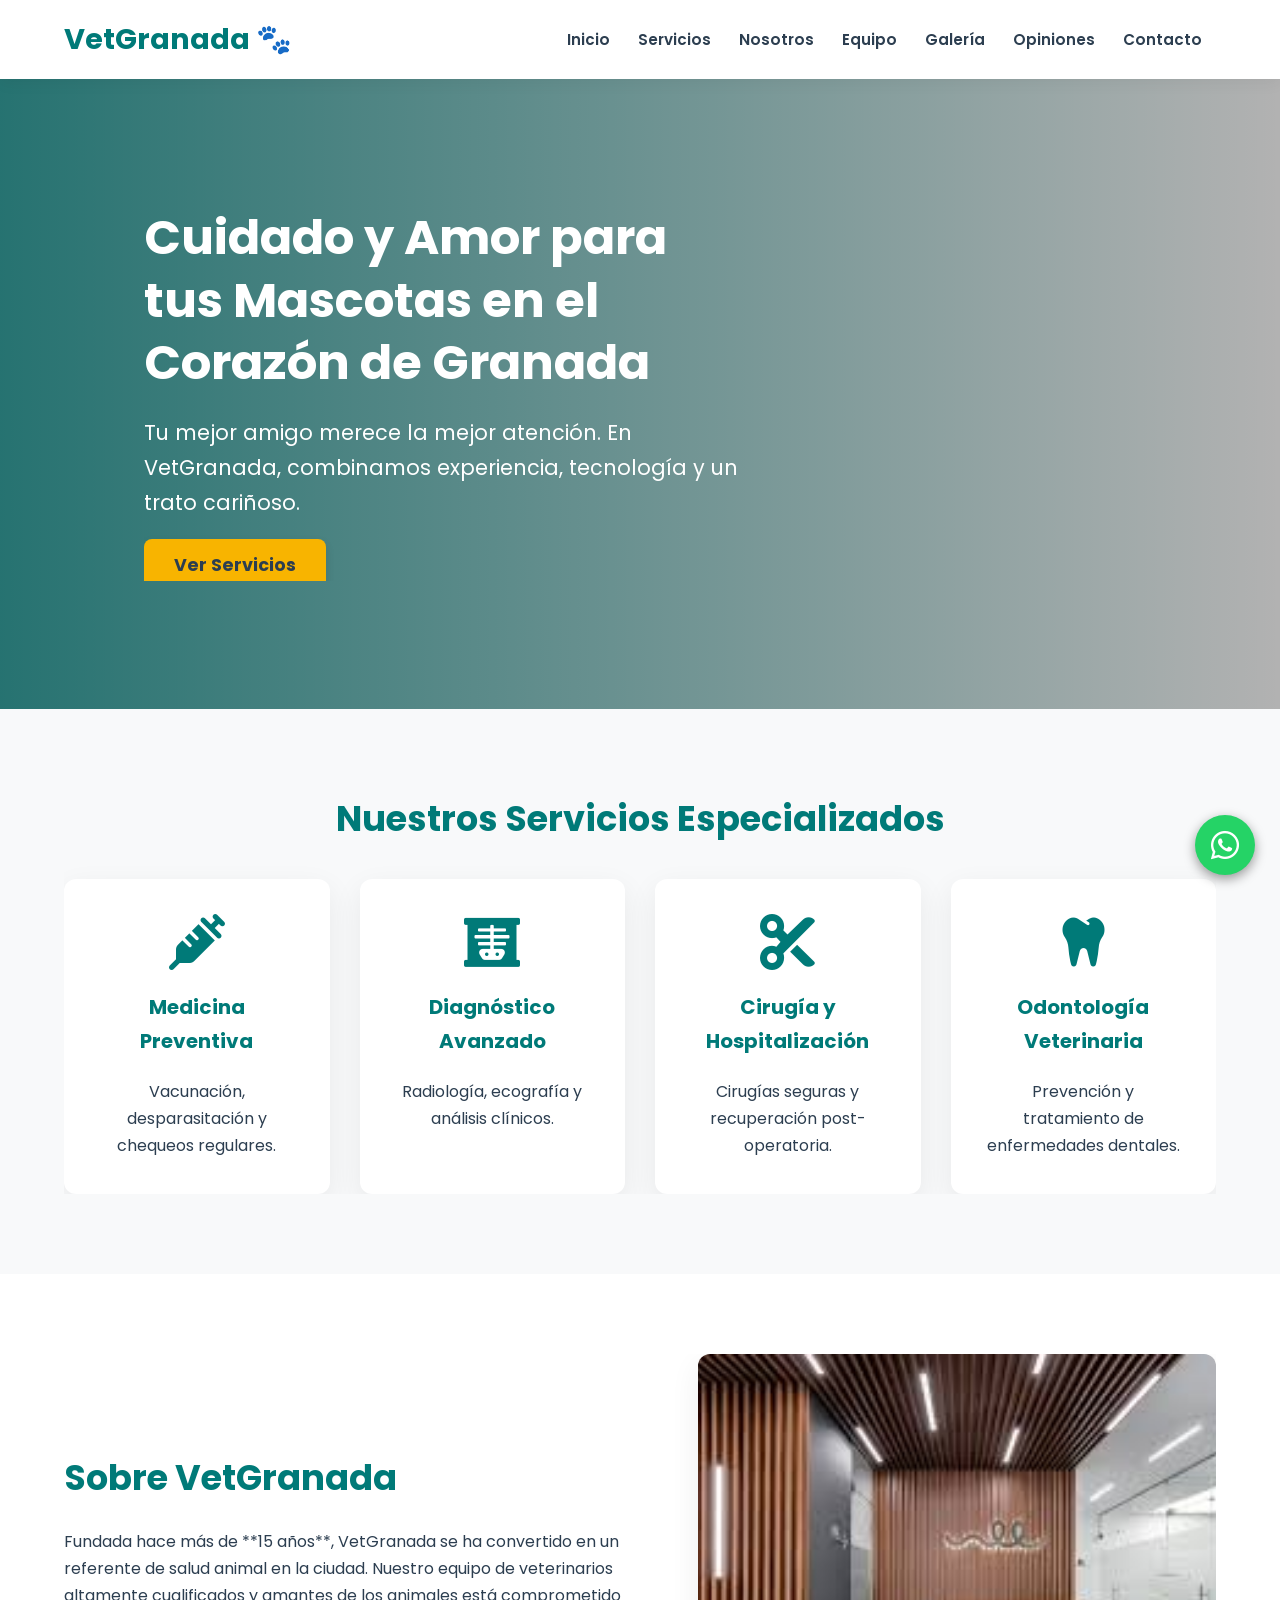
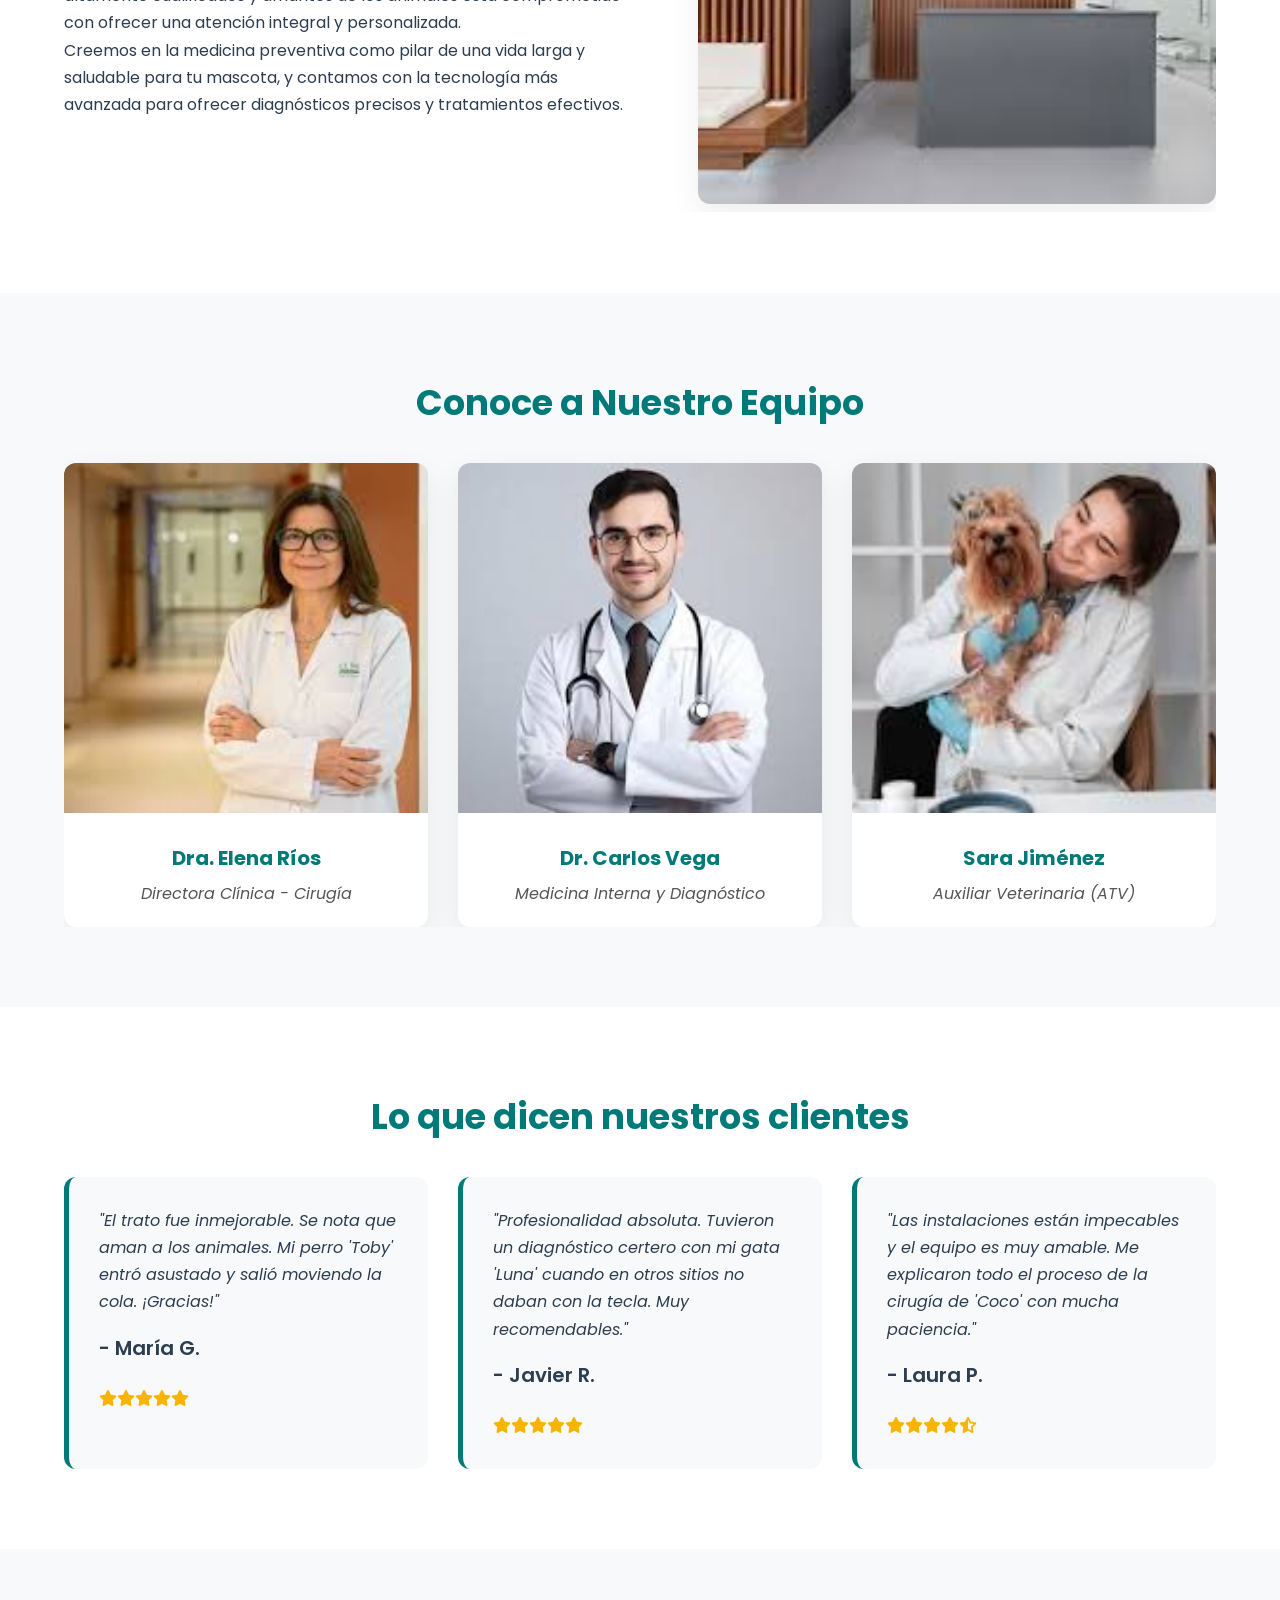
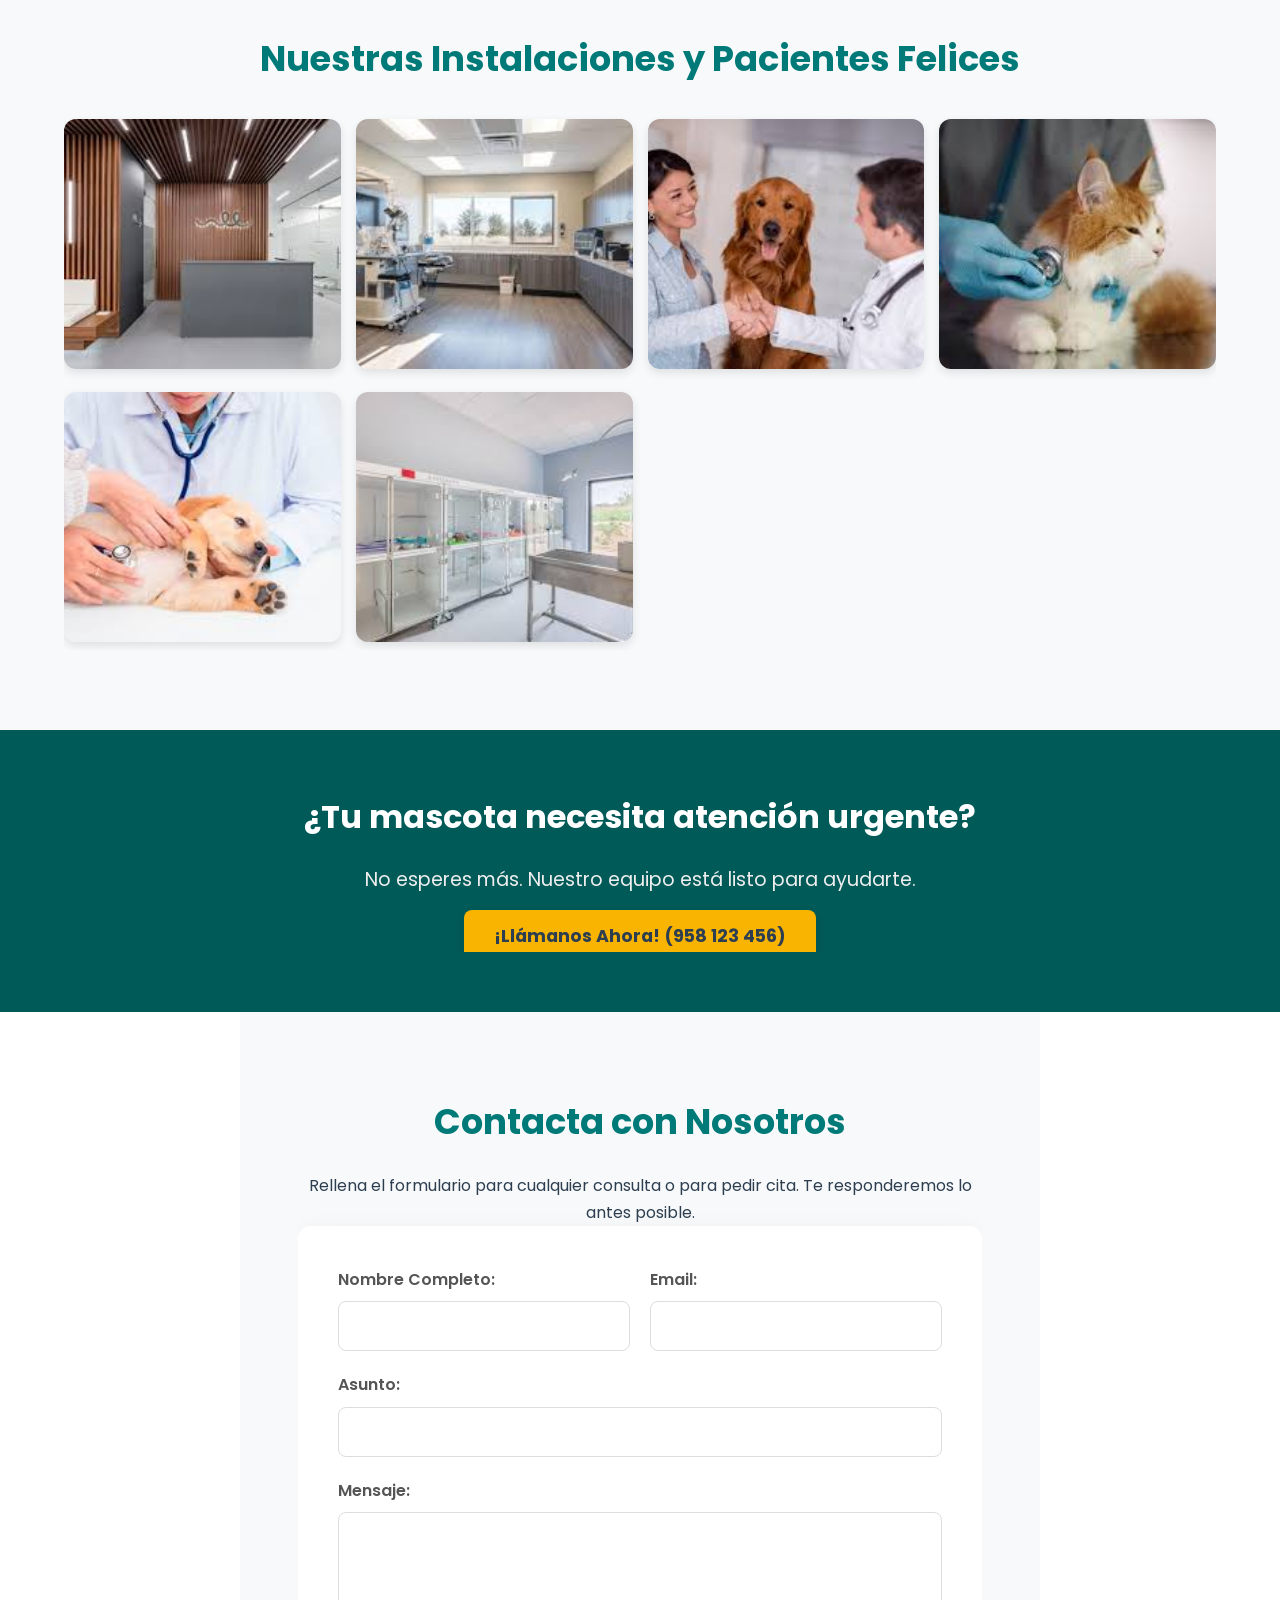
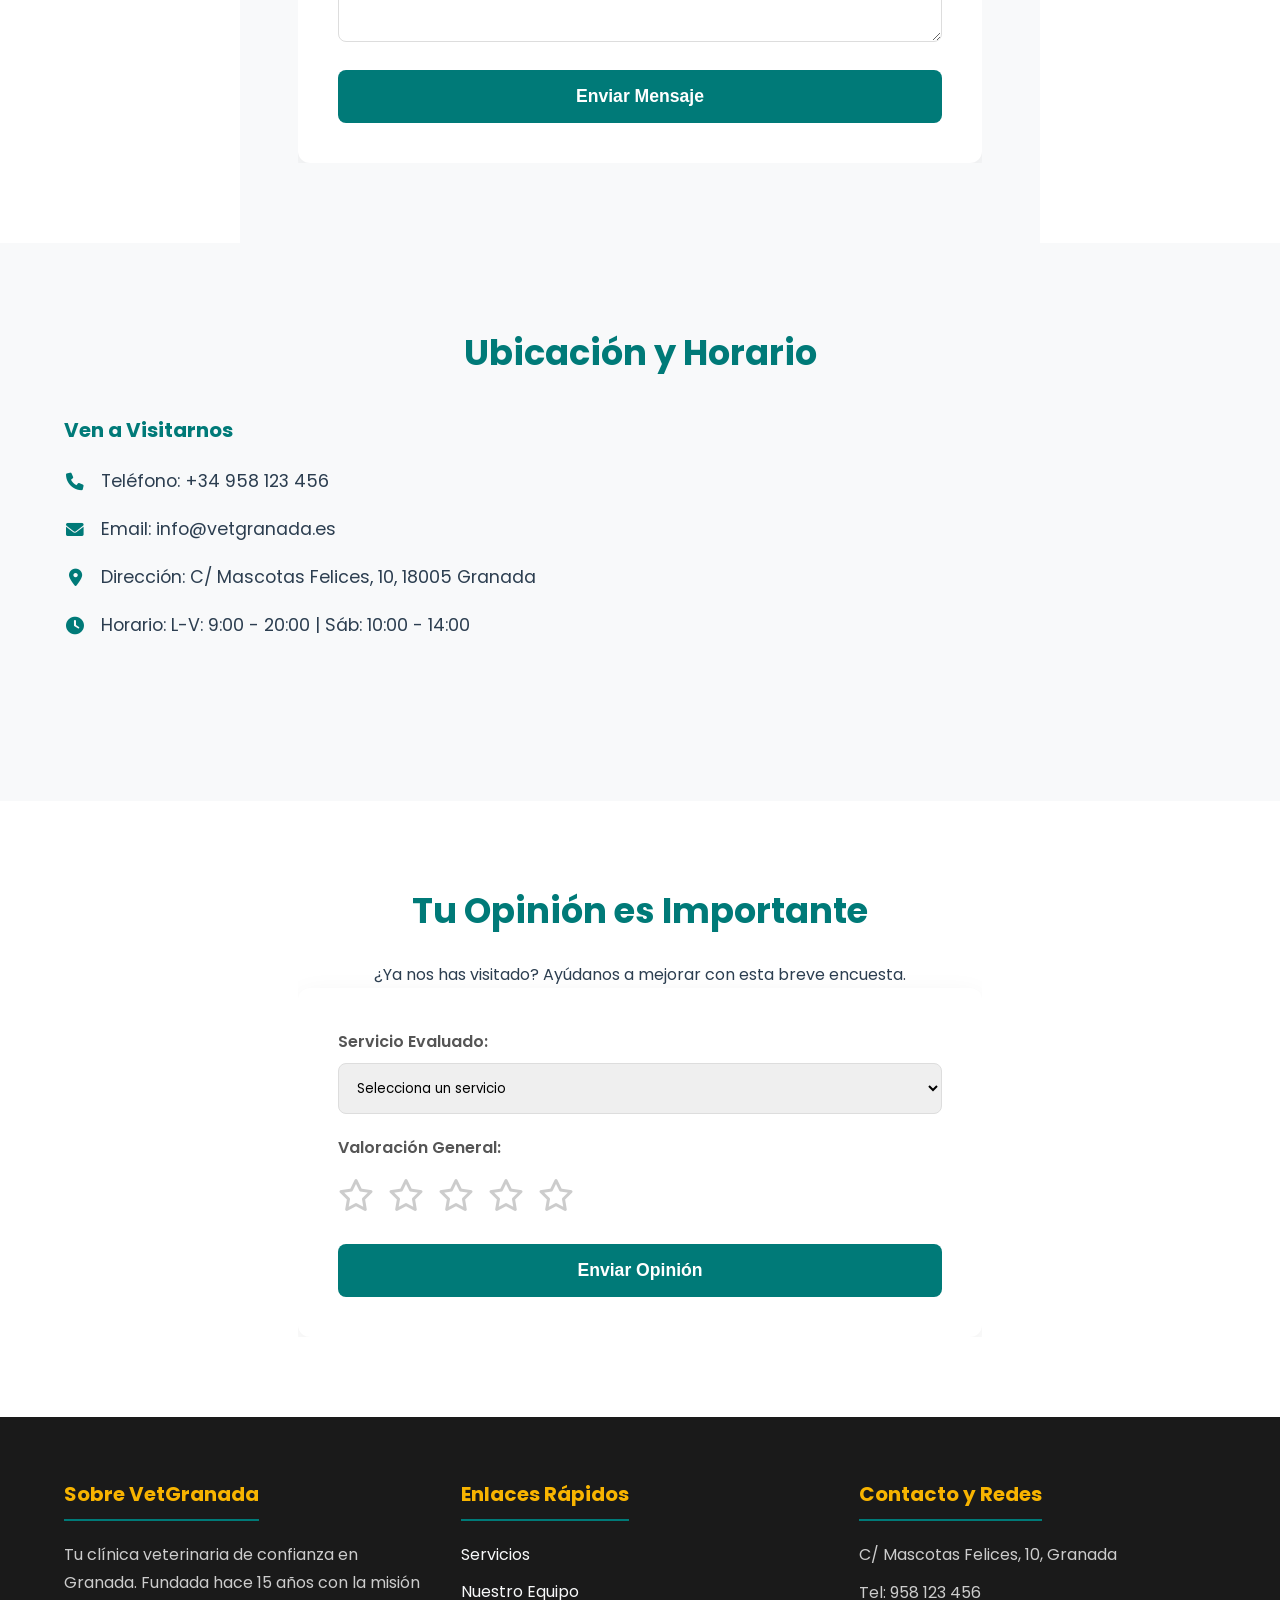
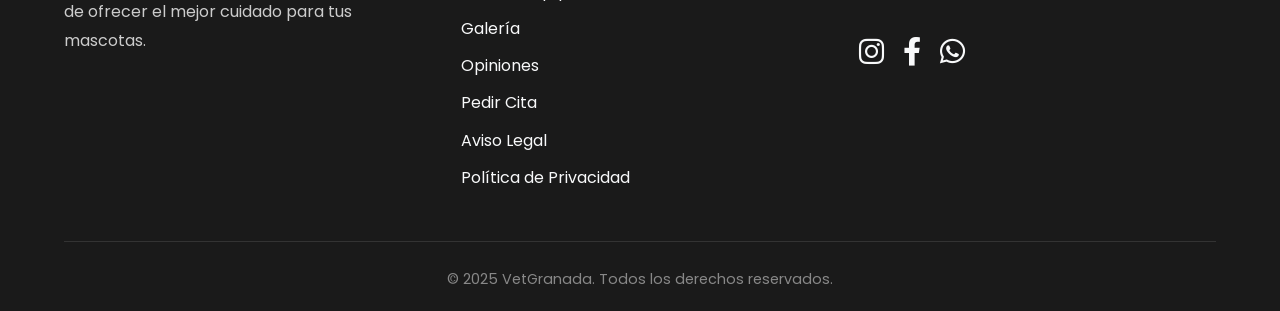
==== index.html @ afdc692f "Add files via upload" ====
<!DOCTYPE html>
<html lang="es">
<head>
    <meta charset="UTF-8">
    <meta name="viewport" content="width=device-width, initial-scale=1.0">
    <title>VetGranada | Tu Veterinaria de Confianza</title>
    
    <link rel="stylesheet" href="paginaweb.css">
    <link href="https://fonts.googleapis.com/css2?family=Poppins:wght@400;600;700&display=swap" rel="stylesheet">
    <link rel="stylesheet" href="https://cdnjs.cloudflare.com/ajax/libs/font-awesome/6.0.0-beta3/css/all.min.css">
</head>
<body>

    <a href="#" id="whatsapp-btn" class="flash-action-btn" title="Contáctanos por WhatsApp">
        <i class="fab fa-whatsapp"></i>
    </a>

    <header>
        <div class="container">
            <h1>VetGranada 🐾</h1>
            <nav>
                <ul>
                    <li><a href="#inicio">Inicio</a></li>
                    <li><a href="#servicios">Servicios</a></li>
                    <li><a href="#nosotros">Nosotros</a></li>
                    <li><a href="#equipo">Equipo</a></li>
                    <li><a href="#galeria">Galería</a></li>
                    <li><a href="#opiniones">Opiniones</a></li>
                    <li><a href="#contacto">Contacto</a></li>
                </ul>
            </nav>
        </div>
    </header>

    <main>
        <section id="inicio" class="hero">
            <div class="container">
                <h2>Cuidado y Amor para tus Mascotas en el Corazón de Granada</h2>
                <p>Tu mejor amigo merece la mejor atención. En VetGranada, combinamos experiencia, tecnología y un trato cariñoso.</p>
                <a href="#servicios" class="btn-primary">Ver Servicios</a>
            </div>
        </section>

        <section id="servicios" class="services hidden-scroll">
            <div class="container">
                <h3>Nuestros Servicios Especializados</h3>
                <div class="service-grid">
                    <div class="service-card"><i class="fas fa-syringe"></i><h4>Medicina Preventiva</h4><p>Vacunación, desparasitación y chequeos regulares.</p></div>
                    <div class="service-card"><i class="fas fa-x-ray"></i><h4>Diagnóstico Avanzado</h4><p>Radiología, ecografía y análisis clínicos.</p></div>
                    <div class="service-card"><i class="fas fa-cut"></i><h4>Cirugía y Hospitalización</h4><p>Cirugías seguras y recuperación post-operatoria.</p></div>
                    <div class="service-card"><i class="fas fa-tooth"></i><h4>Odontología Veterinaria</h4><p>Prevención y tratamiento de enfermedades dentales.</p></div>
                </div>
            </div>
        </section>

        <section id="nosotros" class="about hidden-scroll">
            <div class="container">
                <div class="about-content">
                    <div class="text-content">
                        <h3>Sobre VetGranada</h3>
                        <p>Fundada hace más de **15 años**, VetGranada se ha convertido en un referente de salud animal en la ciudad. Nuestro equipo de veterinarios altamente cualificados y amantes de los animales está comprometido con ofrecer una atención integral y personalizada.</p>
                        <p>Creemos en la medicina preventiva como pilar de una vida larga y saludable para tu mascota, y contamos con la tecnología más avanzada para ofrecer diagnósticos precisos y tratamientos efectivos.</p>
                    </div>
                    <div class="image-content">
                        <img src="./interior moderno.jpg" alt="Interior moderno de la clínica VetGranada">
                    </div>
                </div>
            </div>
        </section>

        <section id="equipo" class="team hidden-scroll">
            <div class="container">
                <h3>Conoce a Nuestro Equipo</h3>
                <div class="team-grid">
                    <div class="team-card">
                        <img src="./directora.jpg" alt="Foto de la Dra. Elena Ríos">
                        <h4>Dra. Elena Ríos</h4>
                        <p class="team-title">Directora Clínica - Cirugía</p>
                    </div>
                    <div class="team-card">
                        <img src="./doctor.jpg" alt="Foto del Dr. Carlos Vega">
                        <h4>Dr. Carlos Vega</h4>
                        <p class="team-title">Medicina Interna y Diagnóstico</p>
                    </div>
                    <div class="team-card">
                        <img src="./vetrinaria1.jpg" alt="Foto de Sara Jiménez">
                        <h4>Sara Jiménez</h4>
                        <p class="team-title">Auxiliar Veterinaria (ATV)</p>
                    </div>
                </div>
            </div>
        </section>

        <section id="opiniones" class="testimonials hidden-scroll">
            <div class="container">
                <h3>Lo que dicen nuestros clientes</h3>
                <div class="testimonial-grid">
                    <div class="testimonial-card">
                        <p>"El trato fue inmejorable. Se nota que aman a los animales. Mi perro 'Toby' entró asustado y salió moviendo la cola. ¡Gracias!"</p>
                        <h4>- María G.</h4>
                        <div class="stars-display">
                            <i class="fas fa-star"></i><i class="fas fa-star"></i><i class="fas fa-star"></i><i class="fas fa-star"></i><i class="fas fa-star"></i>
                        </div>
                    </div>
                    <div class="testimonial-card">
                        <p>"Profesionalidad absoluta. Tuvieron un diagnóstico certero con mi gata 'Luna' cuando en otros sitios no daban con la tecla. Muy recomendables."</p>
                        <h4>- Javier R.</h4>
                        <div class="stars-display">
                            <i class="fas fa-star"></i><i class="fas fa-star"></i><i class="fas fa-star"></i><i class="fas fa-star"></i><i class="fas fa-star"></i>
                        </div>
                    </div>
                    <div class="testimonial-card">
                        <p>"Las instalaciones están impecables y el equipo es muy amable. Me explicaron todo el proceso de la cirugía de 'Coco' con mucha paciencia."</p>
                        <h4>- Laura P.</h4>
                        <div class="stars-display">
                            <i class="fas fa-star"></i><i class="fas fa-star"></i><i class="fas fa-star"></i><i class="fas fa-star"></i><i class="fas fa-star-half-alt"></i>
                        </div>
                    </div>
                </div>
            </div>
        </section>

        <section id="galeria" class="gallery hidden-scroll">
            <div class="container">
                <h3>Nuestras Instalaciones y Pacientes Felices</h3>
                <div class="gallery-grid">
                    <div class="gallery-item"><img src="./interior moderno.jpg" alt="Recepción moderna de la clínica veterinaria"></div>
                    <div class="gallery-item"><img src="./sala.jpg" alt="Sala de cirugía veterinaria con equipo moderno"></div>
                    <div class="gallery-item"><img src="./feliz.jpg" alt="Perro feliz con su dueño y el veterinario"></div>
                    <div class="gallery-item"><img src="./gato.jpg" alt="Gato en mesa de examen veterinario"></div>
                    <div class="gallery-item"><img src="./perro.jpg" alt="Cachorro en revisión con veterinario"></div>
                    <div class="gallery-item"><img src="./aniamles.jpg" alt="Sala de alojo de animales"></div>
                </div>
            </div>
        </section>

        <section class="cta-banner">
            <div class="container">
                <h3>¿Tu mascota necesita atención urgente?</h3>
                <p>No esperes más. Nuestro equipo está listo para ayudarte.</p>
                <a href="tel:+34958123456" class="btn-primary">¡Llámanos Ahora! (958 123 456)</a>
            </div>
        </section>

        <section id="contacto" class="contact-form-section hidden-scroll">
            <div class="container">
                <h3>Contacta con Nosotros</h3>
                <p>Rellena el formulario para cualquier consulta o para pedir cita. Te responderemos lo antes posible.</p>
                
                <form id="contacto-form">
                    <div class="form-grid">
                        <div class="form-group">
                            <label for="contacto-nombre">Nombre Completo:</label>
                            <input type="text" id="contacto-nombre" name="contacto-nombre" required>
                        </div>
                        <div class="form-group">
                            <label for="contacto-email">Email:</label>
                            <input type="email" id="contacto-email" name="contacto-email" required>
                        </div>
                    </div>
                    <div class="form-group">
                        <label for="contacto-asunto">Asunto:</label>
                        <input type="text" id="contacto-asunto" name="contacto-asunto">
                    </div>
                    <div class="form-group">
                        <label for="contacto-mensaje">Mensaje:</label>
                        <textarea id="contacto-mensaje" name="contacto-mensaje" rows="5" required></textarea>
                    </div>
                    <button type="submit" id="submit-contacto">Enviar Mensaje</button>
                    <p id="contact-form-message" class="form-status-message"></p>
                </form>
            </div>
        </section>

        <section id="ubicacion" class="location hidden-scroll">
            <div class="container">
                <h3>Ubicación y Horario</h3>
                <div class="contact-info">
                    <div class="contact-details">
                        <h4>Ven a Visitarnos</h4>
                        <ul>
                            <li><i class="fas fa-phone"></i> Teléfono: +34 958 123 456</li>
                            <li><i class="fas fa-envelope"></i> Email: info@vetgranada.es</li>
                            <li><i class="fas fa-map-marker-alt"></i> Dirección: C/ Mascotas Felices, 10, 18005 Granada</li>
                            <li><i class="fas fa-clock"></i> Horario: L-V: 9:00 - 20:00 | Sáb: 10:00 - 14:00</li>
                        </ul>
                    </div>
                    <div class="contact-map">
                        <iframe 
                            src="https://www.google.com/maps/embed?pb=!1m18!1m12!1m3!1d3179.288661845196!2d-3.599728684699505!3d37.1700419798733!2m3!1f0!2f0!3f0!3m2!1i1024!2i768!4f13.1!3m3!1m2!1s0xd71fcb9d79905b1%3A0x1d7c4a02f3c0d836!2sPlaza%20Nueva!5e0!3m2!1ses!2ses!4v1678886400000!5m2!1ses!2ses" 
                            width="100%" 
                            height="300" 
                            style="border:0;" 
                            allowfullscreen="" 
                            loading="lazy" 
                            referrerpolicy="no-referrer-when-downgrade"
                            title="Mapa de ubicación de VetGranada (Plaza Nueva, Granada)">
                        </iframe>
                    </div>
                </div>
            </div>
        </section>

        <section id="satisfaccion" class="satisfaction-form hidden-scroll">
            <div class="container">
                <h3>Tu Opinión es Importante</h3>
                <p>¿Ya nos has visitado? Ayúdanos a mejorar con esta breve encuesta.</p>
                <form id="satisfaccion-form">
                    <div class="form-group">
                        <label for="servicio">Servicio Evaluado:</label>
                        <select id="servicio" name="servicio" required>
                            <option value="">Selecciona un servicio</option>
                            <option value="preventiva">Medicina Preventiva</option>
                            <option value="diagnostico">Diagnóstico</option>
                            <option value="cirugia">Cirugía</option>
                            <option value="odontologia">Odontología</option>
                            <option value="otro">Otro</option>
                        </select>
                    </div>
                    <div class="form-group rating">
                        <label>Valoración General:</label>
                        <div class="stars">
                            <i class="far fa-star" data-rating="1"></i>
                            <i class="far fa-star" data-rating="2"></i>
                            <i class="far fa-star" data-rating="3"></i>
                            <i class="far fa-star" data-rating="4"></i>
                            <i class="far fa-star" data-rating="5"></i>
                        </div>
                        <input type="hidden" id="valoracion" name="valoracion" value="0" required>
                    </div>
                    <button type="submit" id="submit-satisfaccion">Enviar Opinión</button>
                    <p id="form-message" class="form-status-message"></p>
                </form>
            </div>
        </section>
    </main>

    <footer>
        <div class="container footer-grid">
            <div class="footer-col">
                <h4>Sobre VetGranada</h4>
                <p>Tu clínica veterinaria de confianza en Granada. Fundada hace 15 años con la misión de ofrecer el mejor cuidado para tus mascotas.</p>
            </div>
            
            <div class="footer-col">
                <h4>Enlaces Rápidos</h4>
                <ul>
                    <li><a href="#servicios">Servicios</a></li>
                    <li><a href="#equipo">Nuestro Equipo</a></li>
                    <li><a href="#galeria">Galería</a></li>
                    <li><a href="#opiniones">Opiniones</a></li>
                    <li><a href="#contacto">Pedir Cita</a></li>
                    <li><a href="#">Aviso Legal</a></li>
                    <li><a href="#">Política de Privacidad</a></li>
                </ul>
            </div>

            <div class="footer-col">
                <h4>Contacto y Redes</h4>
                <p>C/ Mascotas Felices, 10, Granada</p>
                <p>Tel: 958 123 456</p>
                <div class="footer-social">
                    <a href="#" title="Instagram"><i class="fab fa-instagram"></i></a>
                    <a href="#" title="Facebook"><i class="fab fa-facebook-f"></i></a>
                    <a href="#" id="footer-whatsapp-link" title="WhatsApp"><i class="fab fa-whatsapp"></i></a>
                </div>
            </div>
        </div>
        <div class="copyright">
            © 2025 VetGranada. Todos los derechos reservados.
        </div>
    </footer>

    <script src="paginaweb.js"></script>
</body>
</html>
---- paginaweb.css ----
/* --- Variables de Color y Fuentes (Nuevo Estilo) --- */
:root {
    --primary-color: #007A78; /* Verde azulado profundo */
    --secondary-color: #F8B400; /* Dorado / Amarillo */
    --primary-dark: #005A58;
    --text-dark: #2c3e50; /* Azul oscuro (casi negro) */
    --text-light: #f8f9fa; /* Blanco roto */
    --bg-light: #f8f9fa;
    --bg-dark: #1a1a1a; /* Negro muy oscuro para el footer */
    --font-family: 'Poppins', sans-serif;
    --modern-shadow: 0 10px 30px rgba(0, 0, 0, 0.07);
    --modern-shadow-hover: 0 15px 35px rgba(0, 0, 0, 0.1);
    --border-radius-md: 12px;
}

/* --- Estilos Generales --- */
* { margin: 0; padding: 0; box-sizing: border-box; }
body {
    font-family: var(--font-family);
    line-height: 1.7;
    color: var(--text-dark);
    background-color: white;
    scroll-behavior: smooth;
    overflow-x: hidden; /* Evita desbordamiento horizontal */
}
.container { width: 90%; max-width: 1200px; margin: auto; overflow: hidden; }
h2, h3, h4 { color: var(--primary-color); margin-bottom: 20px; font-weight: 700; }
h3 { font-size: 2.2em; }
h4 { font-size: 1.25em; }
section { padding: 80px 0; text-align: center; }
section:nth-child(even) { background: var(--bg-light); }
section.location { background: var(--bg-light); }
section.satisfaction-form { background: white; }

/* --- Animación de Scroll (Implementación) --- */
.hidden-scroll {
    opacity: 0;
    transform: translateY(30px);
    transition: opacity 0.6s ease-out, transform 0.6s ease-out;
    will-change: opacity, transform;
}
.show-scroll {
    opacity: 1;
    transform: translateY(0);
}

/* --- Header y Navegación --- */
header {
    background: white;
    padding: 15px 0;
    position: sticky;
    top: 0;
    z-index: 1000;
    box-shadow: 0 4px 15px rgba(0, 0, 0, 0.05);
}
header .container { display: flex; justify-content: space-between; align-items: center; }
header h1 { font-weight: 700; color: var(--primary-color); cursor: default; font-size: 1.8em; }
header nav ul { list-style: none; display: flex; flex-wrap: wrap; }
header nav ul li a {
    color: var(--text-dark);
    text-decoration: none;
    font-weight: 600;
    padding: 10px 14px;
    transition: color 0.3s, background-color 0.3s;
    border-radius: 8px;
    font-size: 0.95em;
}
header nav ul li a:hover { color: white; background-color: var(--primary-color); }

/* --- Hero (Inicio) --- */
.hero {
    background: url('https://loremflickr.com/1400/700/happy,dog,pet?random=2') no-repeat center center/cover;
    height: 70vh; min-height: 450px;
    display: flex; align-items: center; text-align: left;
    color: white; position: relative; padding: 20px;
}
.hero::before {
    content: ''; position: absolute; top: 0; left: 0; right: 0; bottom: 0;
    background: linear-gradient(to right, rgba(0, 90, 88, 0.85), rgba(0, 0, 0, 0.3));
}
.hero .container { position: relative; z-index: 1; max-width: 600px; margin: 0 auto 0 10%; }
.hero h2 { font-size: 3em; color: white; margin-bottom: 20px; line-height: 1.3; }
.hero p { font-size: 1.3em; margin-bottom: 30px; }
.btn-primary {
    background-color: var(--secondary-color);
    color: var(--text-dark);
    border: none;
    padding: 14px 30px;
    font-size: 1.1em;
    font-weight: 700;
    border-radius: 8px;
    cursor: pointer;
    text-decoration: none;
    transition: background-color 0.3s, transform 0.2s, box-shadow 0.3s;
    box-shadow: 0 4px 10px rgba(0,0,0,0.1);
}
.btn-primary:hover { background-color: #ffc940; transform: scale(1.05); }
/* --- Hero (Inicio) --- */
.hero {
    background: url('https://loremflickr.com/1400/700/happy,dog,pet?random=2') no-repeat center center/cover;
    height: 70vh; min-height: 450px;
    /* ... (resto de estilos) ... */
}
/* --- Servicios --- */
.service-grid {
    display: grid;
    grid-template-columns: repeat(auto-fit, minmax(250px, 1fr));
    gap: 30px; margin-top: 30px;
}
.service-card {
    background: white; padding: 35px; border-radius: var(--border-radius-md);
    box-shadow: var(--modern-shadow);
    transition: transform 0.3s, box-shadow 0.3s;
}
.service-card:hover { transform: translateY(-8px); box-shadow: var(--modern-shadow-hover); }
.service-card i { font-size: 3.5em; color: var(--primary-color); margin-bottom: 20px; }

/* --- Sobre Nosotros --- */
.about { text-align: left; }
.about-content { display: flex; align-items: center; gap: 60px; }
.about .text-content { flex: 1; }
.about .image-content { flex: 1; max-width: 45%; text-align: center; }
.about .image-content img {
    width: 100%; height: 450px;
    object-fit: cover; border-radius: var(--border-radius-md);
    box-shadow: var(--modern-shadow);
}

/* --- NUEVO: Sección Equipo --- */
.team { background: var(--bg-light); }
.team-grid {
    display: grid;
    grid-template-columns: repeat(auto-fit, minmax(260px, 1fr));
    gap: 30px;
    margin-top: 30px;
}
.team-card {
    background: white;
    border-radius: var(--border-radius-md);
    box-shadow: var(--modern-shadow);
    overflow: hidden; /* Para que la imagen respete el border-radius */
    transition: transform 0.3s, box-shadow 0.3s;
}
.team-card:hover { transform: translateY(-8px); box-shadow: var(--modern-shadow-hover); }
.team-card img {
    width: 100%;
    height: 350px;
    object-fit: cover;
    object-position: top center; /* Centra la cara */
}
.team-card h4 { color: var(--primary-color); margin-top: 20px; margin-bottom: 5px; }
.team-card .team-title {
    font-style: italic;
    color: #555;
    padding-bottom: 20px;
}

/* --- Testimonios --- */
.testimonial-grid {
    display: grid;
    grid-template-columns: repeat(auto-fit, minmax(300px, 1fr));
    gap: 30px; margin-top: 30px;
}
.testimonial-card {
    background: var(--bg-light);
    padding: 30px;
    border-radius: var(--border-radius-md);
    border-left: 5px solid var(--primary-color);
    text-align: left;
}
.testimonial-card p { font-style: italic; margin-bottom: 15px; }
.testimonial-card h4 { color: var(--text-dark); font-weight: 600; }
.stars-display i { color: var(--secondary-color); }

/* --- NUEVO: Sección Galería --- */
.gallery-grid {
    display: grid;
    grid-template-columns: repeat(auto-fit, minmax(250px, 1fr));
    gap: 15px;
    margin-top: 30px;
}
.gallery-item img {
    width: 100%;
    height: 250px;
    object-fit: cover;
    border-radius: var(--border-radius-md);
    box-shadow: 0 4px 10px rgba(0,0,0,0.1);
    transition: transform 0.3s, box-shadow 0.3s;
    cursor: pointer;
}
.gallery-item img:hover {
    transform: scale(1.05);
    box-shadow: var(--modern-shadow-hover);
}

/* --- Banner CTA --- */
.cta-banner {
    background: var(--primary-dark);
    color: var(--text-light);
    padding: 60px 0;
}
.cta-banner h3 {
    color: white;
    font-size: 2em;
}
.cta-banner p {
    font-size: 1.2em;
    margin-bottom: 25px;
    color: #eee;
}
.cta-banner .btn-primary:hover {
    background-color: #ffc940;
}

/* --- Formularios (Contacto y Satisfacción) --- */
.contact-form-section, .satisfaction-form {
    max-width: 800px;
    margin: 0 auto;
    padding: 80px 20px;
}
.contact-form-section .container,
.satisfaction-form .container {
    max-width: 100%;
}
form {
    background: white;
    padding: 40px;
    border-radius: var(--border-radius-md);
    box-shadow: var(--modern-shadow);
    text-align: left;
}
.form-grid {
    display: grid;
    grid-template-columns: 1fr 1fr;
    gap: 20px;
}
.form-group { margin-bottom: 20px; }
.form-group label { display: block; margin-bottom: 8px; font-weight: 600; color: #555; }
.form-group input[type="text"],
.form-group input[type="email"],
.form-group textarea,
.form-group select {
    width: 100%;
    padding: 14px;
    border: 1px solid #ddd;
    border-radius: 8px;
    font-family: var(--font-family);
    transition: border-color 0.3s, box-shadow 0.3s;
}
.form-group input[type="text"]:focus,
.form-group input[type="email"]:focus,
.form-group textarea:focus,
.form-group select:focus {
    outline: none;
    border-color: var(--primary-color);
    box-shadow: 0 0 0 3px rgba(0, 122, 120, 0.15);
}
.form-group textarea { resize: vertical; }

/* Estilo de Estrellas (Satisfacción) */
.form-group.rating .stars { font-size: 2em; cursor: pointer; }
.form-group .stars i { transition: color 0.1s; margin-right: 5px; }
.form-group .stars i.fas,
.form-group .stars i.hover { color: var(--secondary-color); }
.form-group .stars i.far { color: #ccc; }

form button[type="submit"] {
    width: 100%;
    background-color: var(--primary-color);
    color: white;
    border: none;
    padding: 16px;
    font-size: 1.1em;
    font-weight: 700;
    border-radius: 8px;
    cursor: pointer;
    transition: background-color 0.3s, transform 0.2s;
}
form button[type="submit"]:hover { background-color: var(--primary-dark); transform: translateY(-2px); }

.form-status-message {
    text-align: center;
    margin-top: 15px;
    font-weight: bold;
    padding: 12px;
    border-radius: 8px;
    display: none; /* Se activa con JS */
}
.form-status-message.success { background-color: #e0f8e0; color: #388E3C; display: block; }
.form-status-message.error { background-color: #f8e0e0; color: #D32F2F; display: block; }

/* --- Ubicación (Info de Contacto) --- */
.location .contact-info {
    display: flex;
    justify-content: space-around;
    text-align: left;
    gap: 40px;
    margin-top: 30px;
}
.contact-details, .contact-map { flex: 1; min-width: 280px; }
.contact-details ul { list-style: none; }
.contact-details ul li { margin-bottom: 18px; font-size: 1.1em; display: flex; align-items: center; }
.contact-details i { color: var(--primary-color); margin-right: 15px; width: 22px; text-align: center; }
.contact-map iframe {
    width: 100%;
    height: 300px;
    border-radius: var(--border-radius-md);
    border: 0;
}

/* --- Footer --- */
footer {
    background: var(--bg-dark);
    color: var(--text-light);
    padding: 60px 0 20px;
    text-align: left;
}
.footer-grid {
    display: grid;
    grid-template-columns: repeat(auto-fit, minmax(250px, 1fr));
    gap: 40px;
    padding-bottom: 40px;
    border-bottom: 1px solid #333;
}
.footer-col h4 {
    color: var(--secondary-color);
    margin-bottom: 20px;
    border-bottom: 2px solid var(--primary-color);
    padding-bottom: 8px;
    display: inline-block;
}
.footer-col p { color: #ccc; margin-bottom: 10px; line-height: 1.8; }
.footer-col ul { list-style: none; }
.footer-col ul li a {
    color: var(--text-light);
    text-decoration: none;
    transition: color 0.3s, padding-left 0.3s;
    display: block;
    margin-bottom: 10px;
}
.footer-col ul li a:hover { color: var(--primary-color); padding-left: 5px; }

.footer-social { margin-top: 20px; }
.footer-social a {
    color: var(--text-light);
    font-size: 1.8em;
    margin-right: 15px;
    transition: color 0.3s, transform 0.3s;
}
.footer-social a:hover { color: var(--primary-color); transform: scale(1.1); }
.copyright {
    text-align: center;
    padding-top: 25px;
    font-size: 0.9em;
    color: #888;
}

/* --- Botón Flotante (WhatsApp) --- */
.flash-action-btn {
    position: fixed;
    bottom: 25px;
    right: 25px;
    background-color: #25D366;
    color: white;
    width: 60px; height: 60px;
    border-radius: 50%;
    text-align: center;
    font-size: 2em;
    z-index: 1000;
    box-shadow: 0 4px 12px rgba(0, 0, 0, 0.4);
    animation: pulse 1.5s infinite;
    display: flex;
    align-items: center;
    justify-content: center;
    text-decoration: none;
    transition: background-color 0.3s, transform 0.3s;
}
.flash-action-btn:hover {
    background-color: #128C7E;
    animation-play-state: paused;
    transform: scale(1.1);
}
@keyframes pulse {
    0% { transform: scale(1); box-shadow: 0 0 0 0 rgba(37, 211, 102, 0.7); }
    70% { transform: scale(1.05); box-shadow: 0 0 0 15px rgba(37, 211, 102, 0); }
    100% { transform: scale(1); }
}

/* --- Media Queries (Responsive) --- */
@media (max-width: 900px) {
    .hero .container { margin: 0 auto; text-align: center; }
    .hero h2 { font-size: 2.5em; }
    .about-content { flex-direction: column; text-align: center; }
    .about .image-content { max-width: 70%; margin-top: 30px; }
    .location .contact-info { flex-direction: column; gap: 40px; }
}

@media (max-width: 768px) {
    header .container { flex-direction: column; text-align: center; }
    header nav ul { margin-top: 15px; justify-content: center; }
    .form-grid { grid-template-columns: 1fr; gap: 0; }
    .hero h2 { font-size: 2.2em; }
    .hero p { font-size: 1.1em; }
    h3 { font-size: 1.8em; }
}

@media (max-width: 500px) {
    header nav ul { flex-direction: column; gap: 5px; }
    .service-grid, .team-grid, .testimonial-grid, .gallery-grid { grid-template-columns: 1fr; }
    .about .image-content { max-width: 90%; }
    .hero { height: 60vh; }
    section { padding: 60px 0; }
}
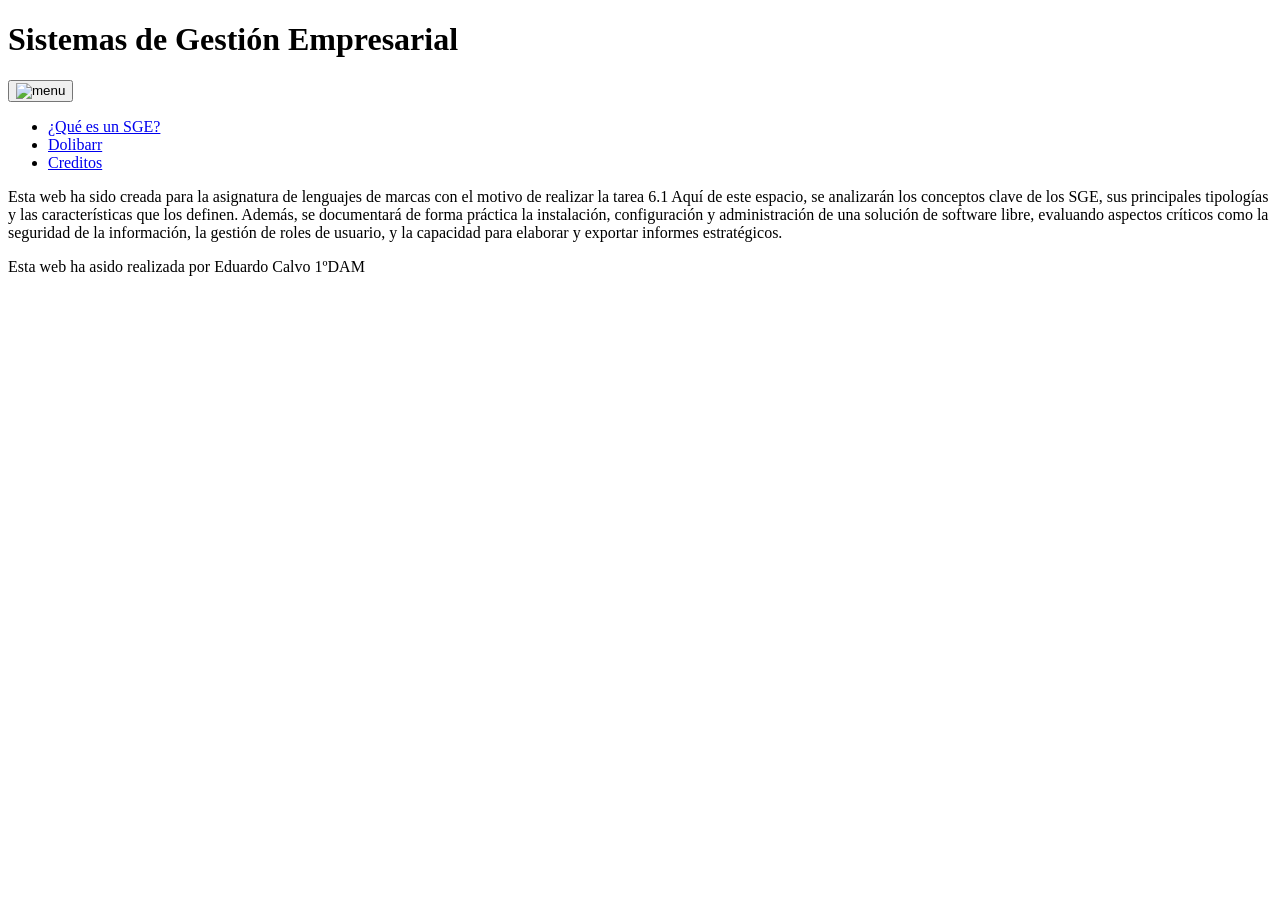
==== commit 949fe82a: "cambio" ====
--- a/index.html
+++ b/index.html
@@ -1,276 +1,66 @@
 <!DOCTYPE html>
-<html lang="es">
+<html lang="en">
+
 <head>
     <meta charset="UTF-8">
     <meta name="viewport" content="width=device-width, initial-scale=1.0">
-    <title>VetGranada | Tu Veterinaria de Confianza</title>
-    
-    <link rel="stylesheet" href="paginaweb.css">
-    <link href="https://fonts.googleapis.com/css2?family=Poppins:wght@400;600;700&display=swap" rel="stylesheet">
-    <link rel="stylesheet" href="https://cdnjs.cloudflare.com/ajax/libs/font-awesome/6.0.0-beta3/css/all.min.css">
+    <link rel="stylesheet" href="CSS/css.css">
+    <link rel="preconnect" href="https://fonts.googleapis.com">
+    <link rel="preconnect" href="https://fonts.gstatic.com" crossorigin>
+    <link
+        href="https://fonts.googleapis.com/css2?family=DM+Sans:ital,opsz,wght@0,9..40,100..1000;1,9..40,100..1000&display=swap"
+        rel="stylesheet">
+    <title>Presentación</title>
 </head>
+
 <body>
 
-    <a href="#" id="whatsapp-btn" class="flash-action-btn" title="Contáctanos por WhatsApp">
-        <i class="fab fa-whatsapp"></i>
-    </a>
+    <header>
+        <h1>Sistemas de Gestión Empresarial</h1>
+    </header>
+    <aside>
+        <div>
+            <button id="boton" onclick="menu()"><img src="./IMG/menu.png" alt="menu"></button>
+            <ul class="boton" id="lista">
+                <li><a href="./generalSGE.html">¿Qué es un SGE?</a></li>
+                <li><a href="./SGE-Especifico.html">Dolibarr</a></li>
+                <li><a href="#pie">Creditos</a></li>
+            </ul>
+        </div>
+    </aside>
 
-    <header>
-        <div class="container">
-            <h1>VetGranada 🐾</h1>
-            <nav>
-                <ul>
-                    <li><a href="#inicio">Inicio</a></li>
-                    <li><a href="#servicios">Servicios</a></li>
-                    <li><a href="#nosotros">Nosotros</a></li>
-                    <li><a href="#equipo">Equipo</a></li>
-                    <li><a href="#galeria">Galería</a></li>
-                    <li><a href="#opiniones">Opiniones</a></li>
-                    <li><a href="#contacto">Contacto</a></li>
-                </ul>
-            </nav>
-        </div>
-    </header>
 
     <main>
-        <section id="inicio" class="hero">
-            <div class="container">
-                <h2>Cuidado y Amor para tus Mascotas en el Corazón de Granada</h2>
-                <p>Tu mejor amigo merece la mejor atención. En VetGranada, combinamos experiencia, tecnología y un trato cariñoso.</p>
-                <a href="#servicios" class="btn-primary">Ver Servicios</a>
-            </div>
-        </section>
+        <div>
+            <p>
+                Esta web ha sido creada para la asignatura de lenguajes de marcas con el motivo de realizar la tarea 6.1
+                Aquí de este espacio, se analizarán los conceptos clave de los SGE, sus principales tipologías y las
+                características que los definen. Además, se documentará de forma práctica la instalación, configuración
+                y administración de una solución de software libre, evaluando aspectos críticos como la seguridad de la
+                información, la gestión de roles de usuario, y la capacidad para elaborar y exportar informes
+                estratégicos.
+            </p>
 
-        <section id="servicios" class="services hidden-scroll">
-            <div class="container">
-                <h3>Nuestros Servicios Especializados</h3>
-                <div class="service-grid">
-                    <div class="service-card"><i class="fas fa-syringe"></i><h4>Medicina Preventiva</h4><p>Vacunación, desparasitación y chequeos regulares.</p></div>
-                    <div class="service-card"><i class="fas fa-x-ray"></i><h4>Diagnóstico Avanzado</h4><p>Radiología, ecografía y análisis clínicos.</p></div>
-                    <div class="service-card"><i class="fas fa-cut"></i><h4>Cirugía y Hospitalización</h4><p>Cirugías seguras y recuperación post-operatoria.</p></div>
-                    <div class="service-card"><i class="fas fa-tooth"></i><h4>Odontología Veterinaria</h4><p>Prevención y tratamiento de enfermedades dentales.</p></div>
-                </div>
-            </div>
-        </section>
+        </div>
+        <div>
+            <article></article>
+            <article></article>
+        </div>
 
-        <section id="nosotros" class="about hidden-scroll">
-            <div class="container">
-                <div class="about-content">
-                    <div class="text-content">
-                        <h3>Sobre VetGranada</h3>
-                        <p>Fundada hace más de **15 años**, VetGranada se ha convertido en un referente de salud animal en la ciudad. Nuestro equipo de veterinarios altamente cualificados y amantes de los animales está comprometido con ofrecer una atención integral y personalizada.</p>
-                        <p>Creemos en la medicina preventiva como pilar de una vida larga y saludable para tu mascota, y contamos con la tecnología más avanzada para ofrecer diagnósticos precisos y tratamientos efectivos.</p>
-                    </div>
-                    <div class="image-content">
-                        <img src="./interior moderno.jpg" alt="Interior moderno de la clínica VetGranada">
-                    </div>
-                </div>
-            </div>
-        </section>
-
-        <section id="equipo" class="team hidden-scroll">
-            <div class="container">
-                <h3>Conoce a Nuestro Equipo</h3>
-                <div class="team-grid">
-                    <div class="team-card">
-                        <img src="./directora.jpg" alt="Foto de la Dra. Elena Ríos">
-                        <h4>Dra. Elena Ríos</h4>
-                        <p class="team-title">Directora Clínica - Cirugía</p>
-                    </div>
-                    <div class="team-card">
-                        <img src="./doctor.jpg" alt="Foto del Dr. Carlos Vega">
-                        <h4>Dr. Carlos Vega</h4>
-                        <p class="team-title">Medicina Interna y Diagnóstico</p>
-                    </div>
-                    <div class="team-card">
-                        <img src="./vetrinaria1.jpg" alt="Foto de Sara Jiménez">
-                        <h4>Sara Jiménez</h4>
-                        <p class="team-title">Auxiliar Veterinaria (ATV)</p>
-                    </div>
-                </div>
-            </div>
-        </section>
-
-        <section id="opiniones" class="testimonials hidden-scroll">
-            <div class="container">
-                <h3>Lo que dicen nuestros clientes</h3>
-                <div class="testimonial-grid">
-                    <div class="testimonial-card">
-                        <p>"El trato fue inmejorable. Se nota que aman a los animales. Mi perro 'Toby' entró asustado y salió moviendo la cola. ¡Gracias!"</p>
-                        <h4>- María G.</h4>
-                        <div class="stars-display">
-                            <i class="fas fa-star"></i><i class="fas fa-star"></i><i class="fas fa-star"></i><i class="fas fa-star"></i><i class="fas fa-star"></i>
-                        </div>
-                    </div>
-                    <div class="testimonial-card">
-                        <p>"Profesionalidad absoluta. Tuvieron un diagnóstico certero con mi gata 'Luna' cuando en otros sitios no daban con la tecla. Muy recomendables."</p>
-                        <h4>- Javier R.</h4>
-                        <div class="stars-display">
-                            <i class="fas fa-star"></i><i class="fas fa-star"></i><i class="fas fa-star"></i><i class="fas fa-star"></i><i class="fas fa-star"></i>
-                        </div>
-                    </div>
-                    <div class="testimonial-card">
-                        <p>"Las instalaciones están impecables y el equipo es muy amable. Me explicaron todo el proceso de la cirugía de 'Coco' con mucha paciencia."</p>
-                        <h4>- Laura P.</h4>
-                        <div class="stars-display">
-                            <i class="fas fa-star"></i><i class="fas fa-star"></i><i class="fas fa-star"></i><i class="fas fa-star"></i><i class="fas fa-star-half-alt"></i>
-                        </div>
-                    </div>
-                </div>
-            </div>
-        </section>
-
-        <section id="galeria" class="gallery hidden-scroll">
-            <div class="container">
-                <h3>Nuestras Instalaciones y Pacientes Felices</h3>
-                <div class="gallery-grid">
-                    <div class="gallery-item"><img src="./interior moderno.jpg" alt="Recepción moderna de la clínica veterinaria"></div>
-                    <div class="gallery-item"><img src="./sala.jpg" alt="Sala de cirugía veterinaria con equipo moderno"></div>
-                    <div class="gallery-item"><img src="./feliz.jpg" alt="Perro feliz con su dueño y el veterinario"></div>
-                    <div class="gallery-item"><img src="./gato.jpg" alt="Gato en mesa de examen veterinario"></div>
-                    <div class="gallery-item"><img src="./perro.jpg" alt="Cachorro en revisión con veterinario"></div>
-                    <div class="gallery-item"><img src="./aniamles.jpg" alt="Sala de alojo de animales"></div>
-                </div>
-            </div>
-        </section>
-
-        <section class="cta-banner">
-            <div class="container">
-                <h3>¿Tu mascota necesita atención urgente?</h3>
-                <p>No esperes más. Nuestro equipo está listo para ayudarte.</p>
-                <a href="tel:+34958123456" class="btn-primary">¡Llámanos Ahora! (958 123 456)</a>
-            </div>
-        </section>
-
-        <section id="contacto" class="contact-form-section hidden-scroll">
-            <div class="container">
-                <h3>Contacta con Nosotros</h3>
-                <p>Rellena el formulario para cualquier consulta o para pedir cita. Te responderemos lo antes posible.</p>
-                
-                <form id="contacto-form">
-                    <div class="form-grid">
-                        <div class="form-group">
-                            <label for="contacto-nombre">Nombre Completo:</label>
-                            <input type="text" id="contacto-nombre" name="contacto-nombre" required>
-                        </div>
-                        <div class="form-group">
-                            <label for="contacto-email">Email:</label>
-                            <input type="email" id="contacto-email" name="contacto-email" required>
-                        </div>
-                    </div>
-                    <div class="form-group">
-                        <label for="contacto-asunto">Asunto:</label>
-                        <input type="text" id="contacto-asunto" name="contacto-asunto">
-                    </div>
-                    <div class="form-group">
-                        <label for="contacto-mensaje">Mensaje:</label>
-                        <textarea id="contacto-mensaje" name="contacto-mensaje" rows="5" required></textarea>
-                    </div>
-                    <button type="submit" id="submit-contacto">Enviar Mensaje</button>
-                    <p id="contact-form-message" class="form-status-message"></p>
-                </form>
-            </div>
-        </section>
-
-        <section id="ubicacion" class="location hidden-scroll">
-            <div class="container">
-                <h3>Ubicación y Horario</h3>
-                <div class="contact-info">
-                    <div class="contact-details">
-                        <h4>Ven a Visitarnos</h4>
-                        <ul>
-                            <li><i class="fas fa-phone"></i> Teléfono: +34 958 123 456</li>
-                            <li><i class="fas fa-envelope"></i> Email: info@vetgranada.es</li>
-                            <li><i class="fas fa-map-marker-alt"></i> Dirección: C/ Mascotas Felices, 10, 18005 Granada</li>
-                            <li><i class="fas fa-clock"></i> Horario: L-V: 9:00 - 20:00 | Sáb: 10:00 - 14:00</li>
-                        </ul>
-                    </div>
-                    <div class="contact-map">
-                        <iframe 
-                            src="https://www.google.com/maps/embed?pb=!1m18!1m12!1m3!1d3179.288661845196!2d-3.599728684699505!3d37.1700419798733!2m3!1f0!2f0!3f0!3m2!1i1024!2i768!4f13.1!3m3!1m2!1s0xd71fcb9d79905b1%3A0x1d7c4a02f3c0d836!2sPlaza%20Nueva!5e0!3m2!1ses!2ses!4v1678886400000!5m2!1ses!2ses" 
-                            width="100%" 
-                            height="300" 
-                            style="border:0;" 
-                            allowfullscreen="" 
-                            loading="lazy" 
-                            referrerpolicy="no-referrer-when-downgrade"
-                            title="Mapa de ubicación de VetGranada (Plaza Nueva, Granada)">
-                        </iframe>
-                    </div>
-                </div>
-            </div>
-        </section>
-
-        <section id="satisfaccion" class="satisfaction-form hidden-scroll">
-            <div class="container">
-                <h3>Tu Opinión es Importante</h3>
-                <p>¿Ya nos has visitado? Ayúdanos a mejorar con esta breve encuesta.</p>
-                <form id="satisfaccion-form">
-                    <div class="form-group">
-                        <label for="servicio">Servicio Evaluado:</label>
-                        <select id="servicio" name="servicio" required>
-                            <option value="">Selecciona un servicio</option>
-                            <option value="preventiva">Medicina Preventiva</option>
-                            <option value="diagnostico">Diagnóstico</option>
-                            <option value="cirugia">Cirugía</option>
-                            <option value="odontologia">Odontología</option>
-                            <option value="otro">Otro</option>
-                        </select>
-                    </div>
-                    <div class="form-group rating">
-                        <label>Valoración General:</label>
-                        <div class="stars">
-                            <i class="far fa-star" data-rating="1"></i>
-                            <i class="far fa-star" data-rating="2"></i>
-                            <i class="far fa-star" data-rating="3"></i>
-                            <i class="far fa-star" data-rating="4"></i>
-                            <i class="far fa-star" data-rating="5"></i>
-                        </div>
-                        <input type="hidden" id="valoracion" name="valoracion" value="0" required>
-                    </div>
-                    <button type="submit" id="submit-satisfaccion">Enviar Opinión</button>
-                    <p id="form-message" class="form-status-message"></p>
-                </form>
-            </div>
-        </section>
     </main>
-
-    <footer>
-        <div class="container footer-grid">
-            <div class="footer-col">
-                <h4>Sobre VetGranada</h4>
-                <p>Tu clínica veterinaria de confianza en Granada. Fundada hace 15 años con la misión de ofrecer el mejor cuidado para tus mascotas.</p>
-            </div>
-            
-            <div class="footer-col">
-                <h4>Enlaces Rápidos</h4>
-                <ul>
-                    <li><a href="#servicios">Servicios</a></li>
-                    <li><a href="#equipo">Nuestro Equipo</a></li>
-                    <li><a href="#galeria">Galería</a></li>
-                    <li><a href="#opiniones">Opiniones</a></li>
-                    <li><a href="#contacto">Pedir Cita</a></li>
-                    <li><a href="#">Aviso Legal</a></li>
-                    <li><a href="#">Política de Privacidad</a></li>
-                </ul>
-            </div>
-
-            <div class="footer-col">
-                <h4>Contacto y Redes</h4>
-                <p>C/ Mascotas Felices, 10, Granada</p>
-                <p>Tel: 958 123 456</p>
-                <div class="footer-social">
-                    <a href="#" title="Instagram"><i class="fab fa-instagram"></i></a>
-                    <a href="#" title="Facebook"><i class="fab fa-facebook-f"></i></a>
-                    <a href="#" id="footer-whatsapp-link" title="WhatsApp"><i class="fab fa-whatsapp"></i></a>
-                </div>
-            </div>
-        </div>
-        <div class="copyright">
-            © 2025 VetGranada. Todos los derechos reservados.
-        </div>
+    <footer id="pie">
+        <p>Esta web ha asido realizada por Eduardo Calvo 1ºDAM</p>
     </footer>
 
-    <script src="paginaweb.js"></script>
 </body>
-</html>+
+<script>
+    function menu() {
+
+        let lista = document.getElementById('lista');
+
+        lista.classList.toggle('boton');
+    }
+</script>
+
+</html>
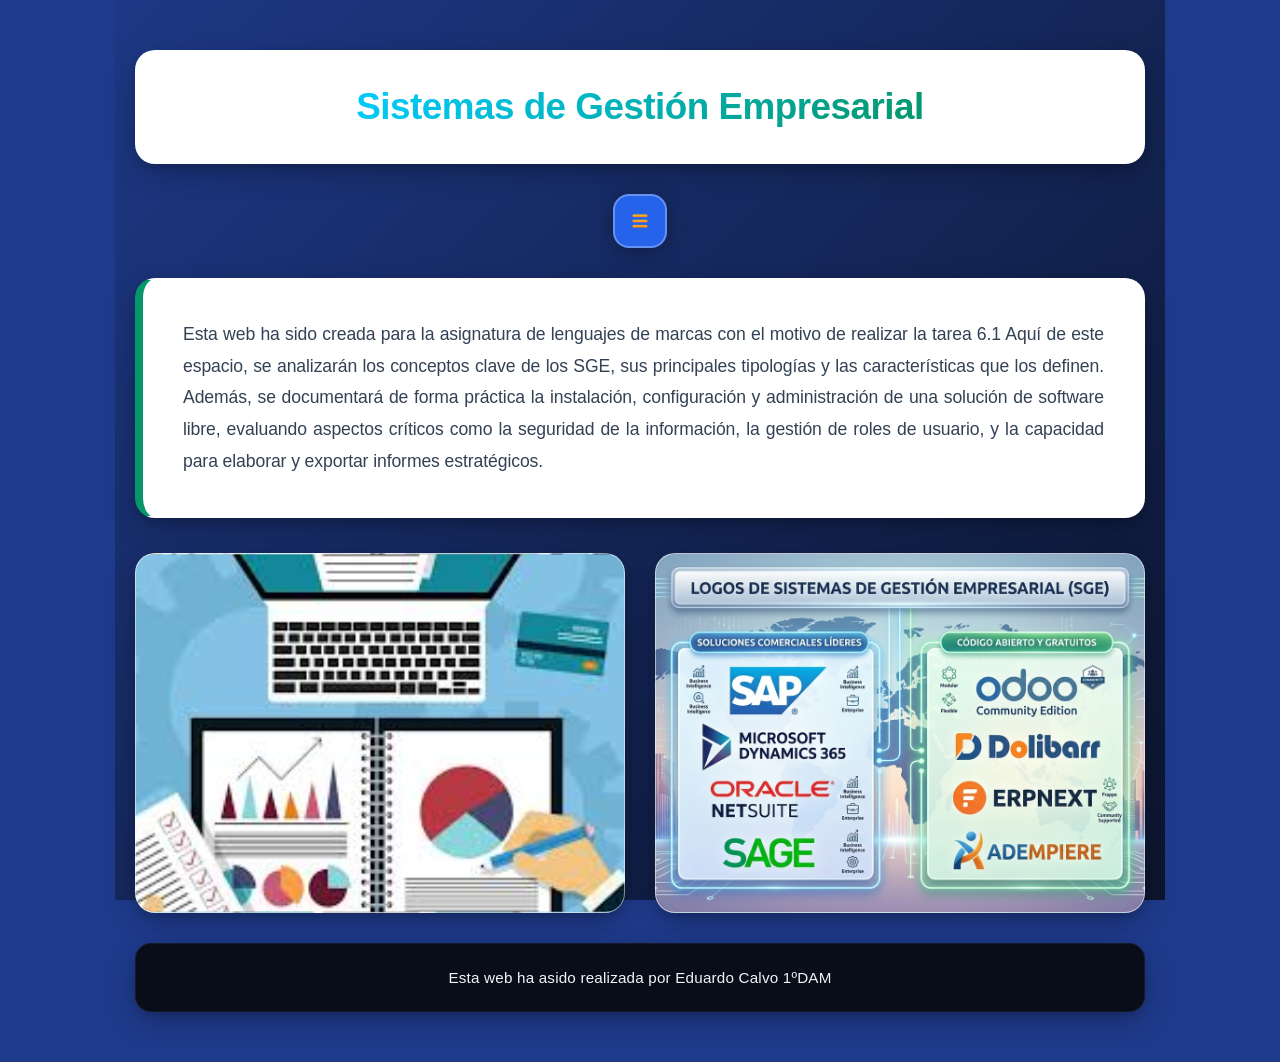
==== commit fa13c23e: "Add files via upload" ====
--- a/index.html
+++ b/index.html
@@ -63,4 +63,4 @@
     }
 </script>
 
-</html>
+</html>
--- a/CSS/css.css
+++ b/CSS/css.css
@@ -0,0 +1,261 @@
+
+* {
+    padding: 0;
+    margin: 0;
+    box-sizing: border-box;
+}
+
+:root {
+    --bg-pagina: #1e3a8a;         
+    --bg-degradado: #0b1329;     
+    --bg-bloques: #ffffff;        
+    --texto-principal: #0f172a;  
+    --texto-mutado: #334155;      
+    --texto-claro: #f1f5f9;       
+    --azul-academico: #2563eb;   
+    --azul-hover: #1d4ed8;
+    --verde-acento: #059669;     
+    --shadow-soft: 0 10px 30px -5px rgba(0, 0, 0, 0.3), 0 4px 12px -4px rgba(0, 0, 0, 0.2);
+    --shadow-glow: 0 20px 40px -5px rgba(0, 0, 0, 0.4), 0 0 25px rgba(37, 99, 235, 0.15);
+}
+
+html {
+    background-color: var(--bg-pagina);
+    font-family: "DM Sans", sans-serif;
+    color: var(--texto-principal);
+    scroll-behavior: smooth;
+}
+
+body {
+    display: grid;
+    grid-template-columns: 1fr;
+    grid-template-rows: auto auto auto auto; 
+    min-height: 100vh;
+    width: 90%;
+    max-width: 1050px;
+    margin: 0 auto;
+    padding: 50px 20px;
+    row-gap: 30px;
+    background: linear-gradient(135deg, var(--bg-pagina) 0%, var(--bg-degradado) 100%);
+    background-attachment: fixed;
+}
+
+
+header {
+    grid-row: 1/2;
+    display: flex;
+    justify-content: center;
+    align-items: center;
+    padding: 35px;
+    background-color: var(--bg-bloques);
+    border-radius: 20px; 
+    border: 1px solid rgba(255, 255, 255, 0.8);
+    box-shadow: var(--shadow-soft);
+}
+
+header h1 {
+    font-size: 2.3rem;
+    font-weight: 800;
+    text-align: center;
+    letter-spacing: -0.5px;
+    background: linear-gradient(135deg, #00cbff 0%, var(--verde-acento) 100%);
+    -webkit-background-clip: text;
+    -webkit-text-fill-color: transparent;
+}
+
+
+aside {
+    grid-row: 2/3;
+    display: flex;
+    justify-content: center;
+    align-items: center;
+}
+
+aside div {
+    display: flex;
+    flex-direction: column;
+    align-items: center;
+    width: 100%;
+    max-width: 280px;
+}
+
+aside button {
+    width: 54px;
+    height: 54px;
+    background-color: var(--azul-academico);
+    border: 2px solid rgba(255, 255, 255, 0.3);
+    border-radius: 16px;
+    cursor: pointer;
+    display: flex;
+    align-items: center;
+    justify-content: center;
+    transition: all 0.25s cubic-bezier(0.4, 0, 0.2, 1);
+    box-shadow: 0 4px 20px rgba(0, 0, 0, 0.3);
+}
+
+aside button:hover {
+    background-color: #3b82f6;
+    transform: translateY(-2px);
+    box-shadow: 0 6px 25px rgba(37, 99, 235, 0.4);
+}
+
+aside button img {
+    width: 22px;
+    height: 22px;
+    object-fit: contain;
+    
+}
+
+.boton {
+    display: none ;
+}
+
+aside ul {
+    list-style: none;
+    width: 100%;
+    margin-top: 15px; 
+    background-color: var(--bg-bloques);
+    border-radius: 16px;
+    padding: 10px;
+    position: relative; 
+    border: 1px solid rgba(255, 255, 255, 0.8);
+    box-shadow: var(--shadow-soft);
+    animation: slideDown 0.3s cubic-bezier(0.16, 1, 0.3, 1); 
+}
+
+aside ul li {
+    padding: 2px;
+}
+
+aside ul li a {
+    display: block;
+    padding: 12px;
+    text-decoration: none;
+    color: var(--texto-principal);
+    font-weight: 700;
+    border-radius: 10px;
+    text-align: center;
+    transition: all 0.2s ease;
+}
+
+aside ul li a:hover {
+    background-color: rgba(5, 150, 105, 0.1);
+    color: var(--verde-acento);
+}
+
+
+main {
+    grid-row: 3/4;
+    display: grid;
+    grid-template-columns: 1fr;
+    row-gap: 35px;
+}
+
+
+main div:nth-child(1) {
+    background-color: var(--bg-bloques);
+    padding: 40px;
+    border-radius: 20px;
+    border-left: 8px solid var(--verde-acento); 
+    border-top: 1px solid rgba(255, 255, 255, 0.8);
+    border-right: 1px solid rgba(255, 255, 255, 0.8);
+    border-bottom: 1px solid rgba(255, 255, 255, 0.8);
+    box-shadow: var(--shadow-soft);
+}
+
+main div p {
+    font-size: 1.1rem;
+    line-height: 1.8;
+    color: var(--texto-mutado);
+    text-align: justify;
+    letter-spacing: -0.1px;
+}
+
+
+main div:nth-child(2) {
+    display: grid;
+    grid-template-columns: 1fr 1fr;
+    column-gap: 30px;
+    min-height: 360px;
+}
+
+main div article {
+    width: 100%;
+    border-radius: 20px;
+    background-color: var(--bg-bloques);
+    box-shadow: var(--shadow-soft);
+    border: 1px solid rgba(255, 255, 255, 0.5);
+    transition: all 0.4s cubic-bezier(0.16, 1, 0.3, 1); 
+}
+
+main div article:hover {
+    transform: translateY(-8px);
+    border-color: #00cbff;
+    box-shadow: var(--shadow-glow);
+}
+
+main div article:nth-child(1) {
+    background-image: url('../IMG/1.jpg');
+    background-size: cover;
+    background-position: center;
+}
+
+main div article:nth-child(2) {
+    background-image: url('../IMG/2.png');
+    background-size: cover;
+    background-position: center;
+}
+
+
+footer {
+    grid-row: 4/5;
+    background-color: #090d1a; 
+    color: var(--texto-claro);
+    display: flex;
+    justify-content: center;
+    align-items: center;
+    padding: 25px;
+    border-radius: 16px;
+    font-size: 0.95rem;
+    letter-spacing: 0.2px;
+    border: 1px solid rgba(255, 255, 255, 0.05);
+    box-shadow: var(--shadow-soft);
+}
+
+
+@media (max-width: 768px) {
+    body {
+        padding: 25px 15px;
+        row-gap: 25px;
+    }
+
+    header {
+        padding: 25px;
+    }
+
+    header h1 {
+        font-size: 1.6rem;
+    }
+
+    main div:nth-child(1) {
+        padding: 30px 25px;
+    }
+
+    main div:nth-child(2) {
+        grid-template-columns: 1fr;
+        grid-template-rows: 250px 250px;
+        row-gap: 25px;
+    }
+}
+
+
+@keyframes slideDown {
+    from { 
+        opacity: 0; 
+        transform: translateY(-10px); 
+    }
+    to { 
+        opacity: 1; 
+        transform: translateY(0); 
+    }
+}
